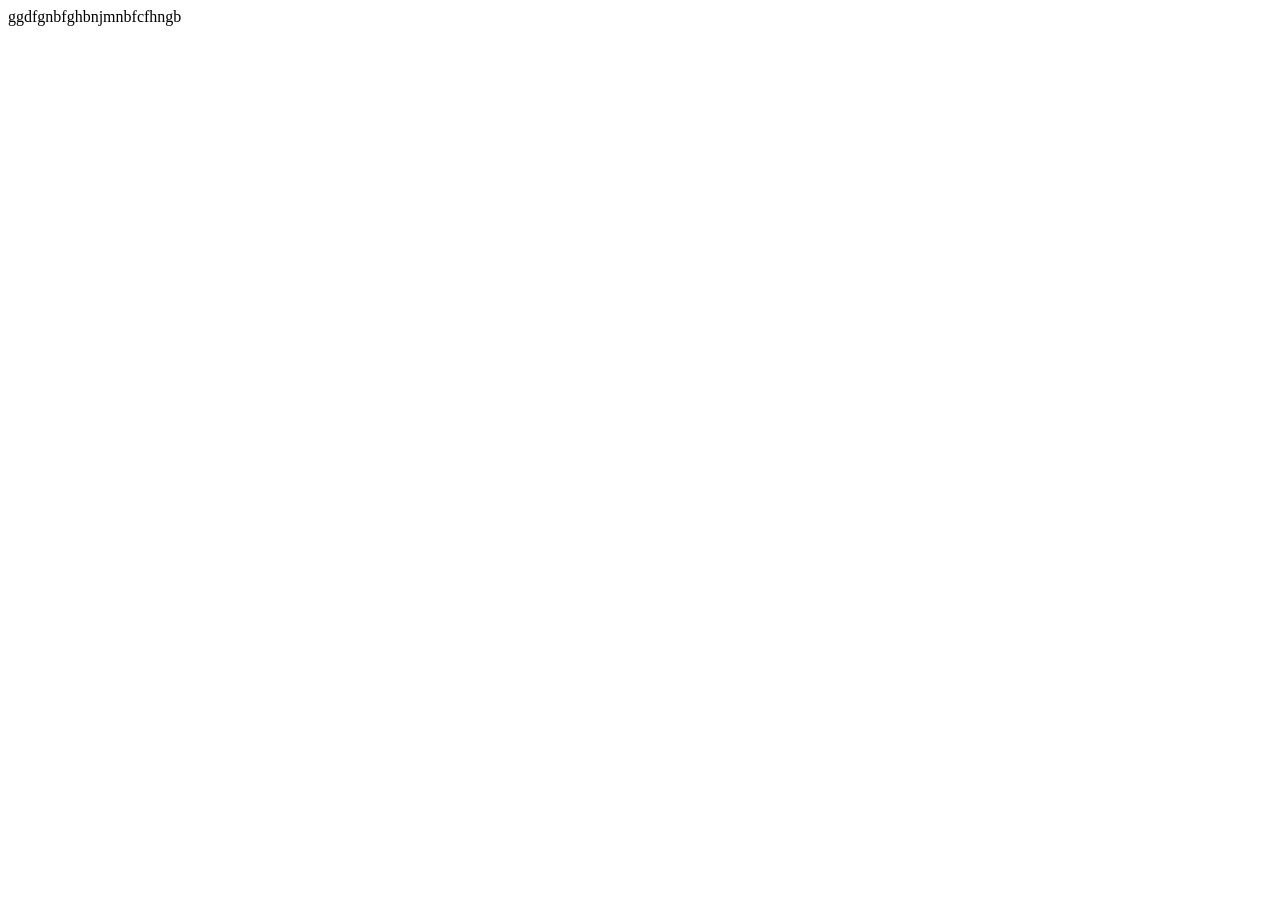
==== index.html @ 9997bcf1 "Initial commit" ====
<!DOCTYPE html>
<html lang="en">
<head>
    <meta charset="UTF-8">
    <meta name="viewport" content="width=device-width, initial-scale=1.0">
    <title>Document</title>

</head>
ggdfgnbfghbnjmnbfcfhngb
<body>
    
</body>
</html>
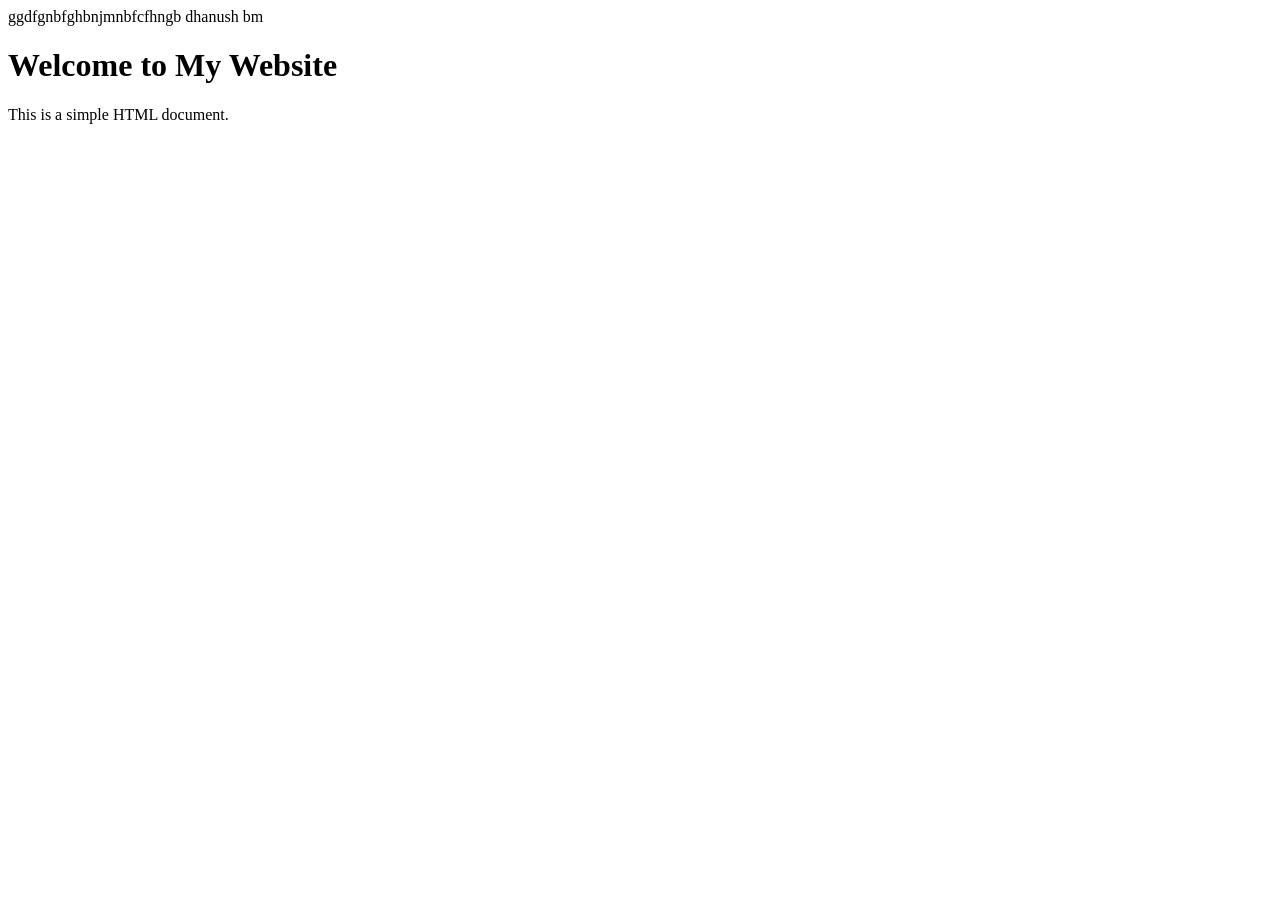
==== commit ad76f6e6: "Initial commit" ====
--- a/index.html
+++ b/index.html
@@ -6,8 +6,9 @@
     <title>Document</title>
 
 </head>
-ggdfgnbfghbnjmnbfcfhngb
+ggdfgnbfghbnjmnbfcfhngb dhanush bm 
 <body>
-    
+    <h1>Welcome to My Website</h1>
+    <p>This is a simple HTML document.</p>
 </body>
 </html>
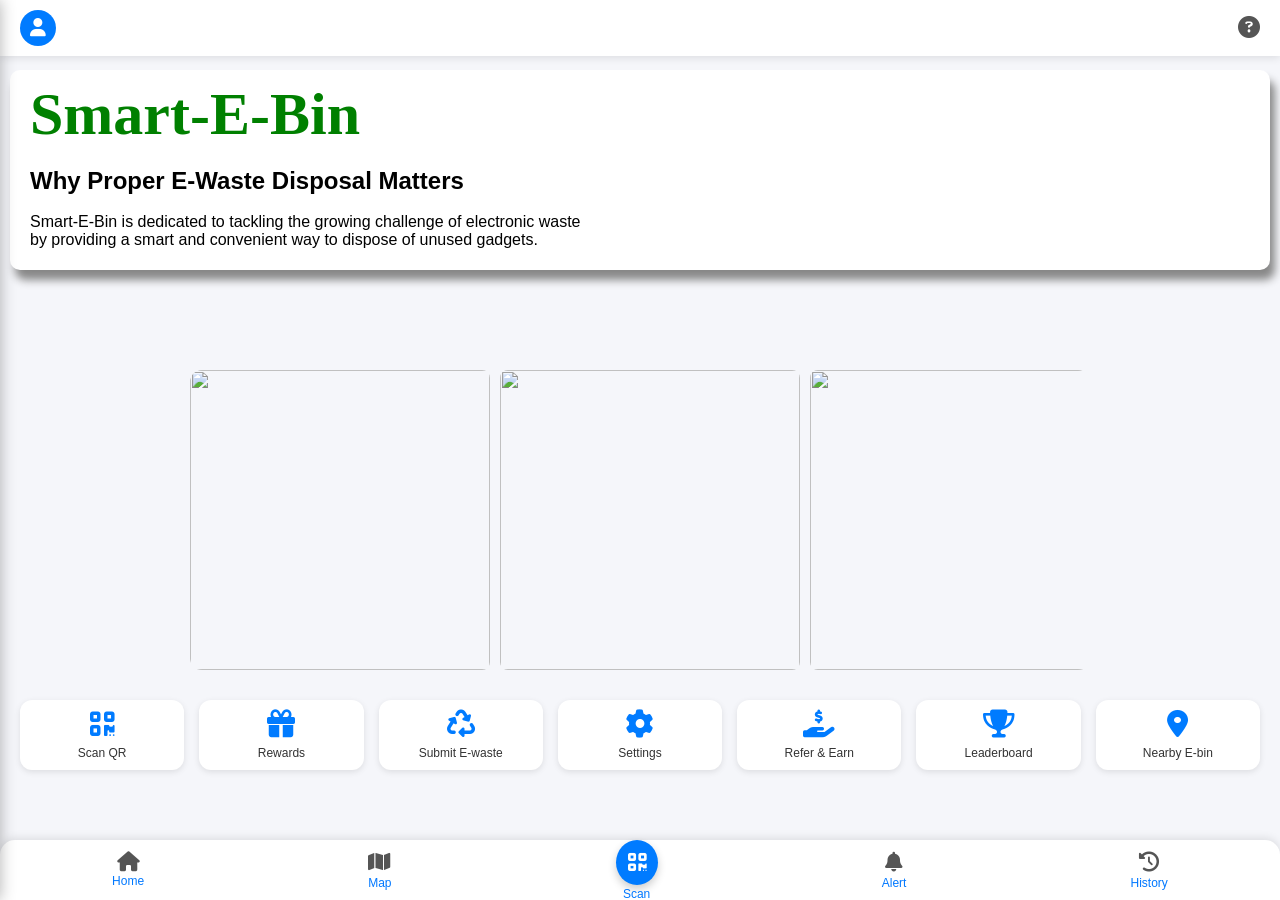
==== commit 71a62444: "Intial commit" ====
--- a/index.html
+++ b/index.html
@@ -1,14 +1,436 @@
 <!DOCTYPE html>
 <html lang="en">
 <head>
-    <meta charset="UTF-8">
-    <meta name="viewport" content="width=device-width, initial-scale=1.0">
-    <title>Document</title>
-
+  <meta charset="UTF-8">
+  <meta name="viewport" content="width=device-width, initial-scale=1.0">
+  <title>Modern Header & NavBar</title>
+  <link rel="stylesheet" href="style.css">
+  <link rel="stylesheet" href="https://cdnjs.cloudflare.com/ajax/libs/font-awesome/6.5.0/css/all.min.css">
+  
 </head>
-ggdfgnbfghbnjmnbfcfhngb dhanush bm 
 <body>
-    <h1>Welcome to My Website</h1>
-    <p>This is a simple HTML document.</p>
+     
+
+
+  <!-- Header -->
+  <header>
+    <div class="profile" id="profileIcon">
+      <i class="fa-solid fa-user"></i>
+    </div>
+
+    <div class="icon help" id="helpIcon">
+      <i class="fa-solid fa-circle-question"></i>
+    </div>
+  </header>
+
+
+  <!-- Page Content Placeholder -->
+  <div class="content">
+    <div class="card1">
+    <h1>Smart-E-Bin</h1>
+     <br>
+    <h2>Why Proper E-Waste Disposal Matters</h2>
+    <br>
+    <p>Smart-E-Bin is dedicated to tackling the growing challenge of electronic waste<br> by providing a smart and convenient way to dispose of unused gadgets. </p>
+
+    </div>
+   
+  </div>
+  <!-- Carousel -->
+  <div class="carousel">
+  <div class="carousel-track">
+    <img src="https://res.cloudinary.com/dvf6yetek/image/upload/v1760375101/Gemini_Generated_Image_io51vpio51vpio51_cuhiey.png" >
+    <img src="https://res.cloudinary.com/dvf6yetek/image/upload/v1760462078/WhatsApp_Image_2025-10-14_at_17.08.19_bbd3519a_e3mjlx.jpg"/>
+    <img src="https://res.cloudinary.com/dvf6yetek/image/upload/v1760442296/scanning_ircqxa.jpg" >
+    <img src="https://res.cloudinary.com/dvf6yetek/image/upload/v1760442314/putting_afvb4p.jpg" >
+    <img src="https://res.cloudinary.com/dvf6yetek/image/upload/v1760441411/Gemini_Generated_Image_e9h895e9h895e9h8_efsuep.png" >
+  </div>
+</div>
+
+
+  
+
+  
+    <!-- Function Keys Container -->
+    <div class="function-container">
+      <div class="function-key" id="scanner-icon">
+        <i class="fa-solid fa-qrcode" ></i>
+        <span>Scan QR</span>
+      </div>
+      <div class="function-key" id="rewardsIcon">
+        <i class="fa-solid fa-gift"></i>
+        <span>Rewards</span>
+      </div>
+      <a href="submit.html" style="text-decoration: none; color: inherit;">
+      <div class="function-key" id="submitEwaste">
+        <i class="fa-solid fa-recycle"></i>
+        <span>Submit E-waste</span>
+      </div>
+      </a>
+      <div class="function-key">
+        
+        <i class="fa-solid fa-gear" id="settingsIcon"></i>
+        <span>Settings</span>
+      </div>
+            <div class="function-key">
+              <a href="refer.html" style="text-decoration: none; color: inherit;">
+        <i class="fa-solid fa-hand-holding-dollar"></i></a>
+        <span>Refer & Earn</span>
+      </div>
+      
+      <div class="function-key">
+        <i class="fa-solid fa-trophy"></i>
+        <span>Leaderboard</span>
+      </div>
+      <div class="function-key" id="nearbyMapIcon">
+        <i class="fa-solid fa-location-dot"></i>
+        <span>Nearby E-bin</span>
+      </div>
+    </div>
+
+  </div>
+          
+  
+  <!-- Leaderboard Full Screen -->
+<div id="leaderboardScreen" class="leaderboard-screen">
+  <div class="leaderboard-header">
+    <button class="back-btn" onclick="closeLeaderboard()">←</button>
+    <h2>🏆 Leaderboard</h2>
+  </div>
+  <div class="leaderboard-body">
+    <ol id="leaderboardList">
+      <li>Ravi Kumar — 1200 pts</li>
+      <li>Anjali Sharma — 1150 pts</li>
+      <li>Rahul Mehta — 980 pts</li>
+      <li>Priya Das — 910 pts</li>
+      <li>Vikram Singh — 890 pts</li>
+      <li>Sneha Patel — 850 pts</li>
+      <li>Arjun Nair — 800 pts</li>
+      <li>Manisha Reddy — 760 pts</li>
+      <li>Dev Raj — 740 pts</li>
+      <li>Rohan Iyer — 700 pts</li>
+    </ol>
+  </div>
+</div>
+
+
+
+<!-- Rewards Fullscreen Page -->
+<div id="rewardsPopup" class="rewards-popup">
+  <button id="closeRewards" class="close-btn">← </button>
+  <h2>🎁 Rewards & Offers</h2>
+
+  <div class="scratch-card">
+    <div class="scratch-message">
+      <h3>Use Credit Cards & Get Rewards!</h3>
+      <p>Scratch below to reveal your surprise 🎉</p>
+    </div>
+    <div class="scratch-area" id="scratchArea">
+      <canvas id="scratchCanvas"></canvas>
+      <div class="reward-text">💰 You won 50 Reward Points!</div>
+    </div>
+  </div>
+</div>
+
+
+<!-- Nearby E-bin Fullscreen Popup -->
+<div id="nearbyPopup" class="nearby-popup">
+  <button id="closeNearby" class="close-btn">←</button>
+  <img id="nearbyImage" src="" alt="Nearby E-bin Map">
+</div>
+
+
+
+  <!-- Bottom Navigation Bar -->
+  <nav class="bottom-nav">
+    <div class="nav-item">
+      <i class="fa-solid fa-house"></i>
+      <span>Home</span>
+    </div>
+    <div class="nav-item">
+      <a href="map.html" style="text-decoration: none; color: inherit;">
+      <i class="fa-solid fa-map"></i></a>
+      <span>Map</span>
+    </div>
+    <div class="nav-item scanner">
+      <i class="fa fa-qrcode" id="scanner-icon1"></i>
+      <span>Scan</span>
+    </div>
+    <div class="nav-item">
+      <a href="alert.html" style="text-decoration: none; color: inherit;">  
+      <i class="fa-solid fa-bell"></i></a>
+      <span>Alert</span>
+    </div>
+    <div class="nav-item">
+      <a href="history.html" style="text-decoration: none; color: inherit;">
+      <i class="fa-solid fa-clock-rotate-left"></i></a>
+      <span>History</span>
+    </div>
+  </nav>
+    <script src="script.js"></script>
+
+
+    <!-- Profile Sidebar (Left) -->
+  <div id="profileSidebar" class="sidebar left">
+    <div class="sidebar-header">
+      <img src="https://via.placeholder.com/80" alt="Profile" class="profile-pic" />
+      <h3>John Doe</h3>
+      <p>john.doe@gmail.com</p>
+    </div>
+    <ul class="sidebar-menu">
+      <li><i class="fa-solid fa-gear"></i> Settings</li>
+      <li><i class="fa-solid fa-circle-question"></i> Help</li>
+      <li><i class="fa-solid fa-gift"></i> Rewards</li>
+      <li><i class="fa-solid fa-clock-rotate-left"></i> History</li>
+    </ul>
+  </div>
+
+
+
+
+<!-- Settings Fullscreen Popup -->
+<div id="settingsPopup" class="settings-popup">
+  <button id="closeSettings" class="close-btn">← Back</button>
+  <h2>⚙️ Settings</h2>
+
+  <div class="settings-list">
+    <div class="setting-item">
+      <label for="notifications">Notifications</label>
+      <input type="checkbox" id="notifications" checked>
+    </div>
+
+    <div class="setting-item">
+      <label for="darkMode">Dark Mode</label>
+      <input type="checkbox" id="darkMode">
+    </div>
+
+    <div class="setting-item">
+      <label for="language">Language</label>
+      <select id="language">
+        <option value="en" selected>English</option>
+        <option value="kn">Kannada</option>
+        <option value="hi">Hindi</option>
+      </select>
+    </div>
+
+    <div class="setting-item">
+      <button id="clearCache" class="btn">Clear Cache</button>
+    </div>
+  </div>
+</div>
+
+
+
+
+
+  <!-- Help Sidebar (Right) -->
+  <div id="helpSidebar" class="sidebar right">
+    <div class="sidebar-header">
+      <h2>Help & Info</h2>
+    </div>
+
+    <div class="sidebar-content">
+      <h3>How to Use Smart-E-Bin</h3>
+      <p>
+        1️⃣ Scan the QR code on a nearby Smart E-Bin.<br>
+        2️⃣ Drop your e-waste items (old phones, chargers, laptops).<br>
+        3️⃣ Earn rewards and track your contribution.<br>
+        4️⃣ Help reduce pollution and support recycling! 🌿
+      </p>
+
+      <h3>About Physical E-Waste Management</h3>
+      <p>
+        This app helps users dispose of e-waste responsibly through Smart Bins and rewards eco-friendly behavior.
+      </p>
+
+      <h3>Contact Us</h3>
+      <p>
+        📞 Contact: <b>546413165651</b><br />
+        💬 WhatsApp: <b>54654313164</b>
+      </p>
+    </div>
+  </div>
+
+  <!-- Overlay -->
+  <div id="overlay"></div>
+
+  <!-- JS -->
+  <script>
+    const profileIcon = document.getElementById('profileIcon');
+    const helpIcon = document.getElementById('helpIcon');
+    const profileSidebar = document.getElementById('profileSidebar');
+    const helpSidebar = document.getElementById('helpSidebar');
+    const overlay = document.getElementById('overlay');
+
+    // Open Profile Sidebar (left)
+    profileIcon.addEventListener('click', () => {
+      profileSidebar.classList.add('active');
+      overlay.classList.add('active');
+    });
+
+    // Open Help Sidebar (right)
+    helpIcon.addEventListener('click', () => {
+      helpSidebar.classList.add('active');
+      overlay.classList.add('active');
+    });
+
+    // Close both when clicking outside
+    overlay.addEventListener('click', () => {
+      profileSidebar.classList.remove('active');
+      helpSidebar.classList.remove('active');
+      overlay.classList.remove('active');
+    });
+    
+  </script>
+  <script>
+  document.getElementById("scanner-icon").addEventListener("click", () => {
+    window.location.href = "scanner.html";
+  });
+
+   document.getElementById("scanner-icon1").addEventListener("click", () => {
+    window.location.href = "scanner.html";
+  });
+</script>
+<script>
+  // Function to open the image popup
+  function openMapImage() {
+    // Replace this URL with your actual photo link
+    const imageUrl = "https://res.cloudinary.com/dvf6yetek/image/upload/v1760463358/WhatsApp_Image_2025-10-14_at_23.05.32_6ae8897d_xgsgvk.jpg";
+    document.getElementById("mapImage").src = imageUrl;
+    document.getElementById("mapImageContainer").style.display = "flex";
+  }
+
+  // Function to close the popup
+  function closeMapImage() {
+    document.getElementById("mapImageContainer").style.display = "none";
+  }
+
+  // Attach event to your Nearby E-bin icon
+  document.addEventListener("DOMContentLoaded", () => {
+    const mapIcon = document.querySelector(".fa-location-dot"); 
+    if (mapIcon) {
+      mapIcon.addEventListener("click", openMapImage);
+    }
+  });
+</script>
+
+
+<script>
+  function openLeaderboard() {
+    document.getElementById("leaderboardScreen").classList.add("active");
+  }
+
+  function closeLeaderboard() {
+    document.getElementById("leaderboardScreen").classList.remove("active");
+  }
+
+  document.addEventListener("DOMContentLoaded", () => {
+    const leaderboardIcon = document.querySelector(".fa-trophy");
+    if (leaderboardIcon) {
+      leaderboardIcon.addEventListener("click", openLeaderboard);
+    }
+  });
+</script>
+
+
+
+<script>
+  // Rewards popup open/close
+  document.getElementById("rewardsIcon").addEventListener("click", function() {
+    document.getElementById("rewardsPopup").style.display = "flex";
+  });
+
+  document.getElementById("closeRewards").addEventListener("click", function() {
+    document.getElementById("rewardsPopup").style.display = "none";
+  });
+
+  // Scratch card logic
+  const canvas = document.getElementById("scratchCanvas");
+  const ctx = canvas.getContext("2d");
+  const scratchArea = document.getElementById("scratchArea");
+
+  function resizeCanvas() {
+    canvas.width = scratchArea.offsetWidth;
+    canvas.height = scratchArea.offsetHeight;
+    ctx.fillStyle = "#888";
+    ctx.fillRect(0, 0, canvas.width, canvas.height);
+    ctx.globalCompositeOperation = "destination-out";
+  }
+
+  window.addEventListener("resize", resizeCanvas);
+  resizeCanvas();
+
+  let isDrawing = false;
+
+  canvas.addEventListener("mousedown", () => isDrawing = true);
+  canvas.addEventListener("mouseup", () => isDrawing = false);
+  canvas.addEventListener("mousemove", draw);
+
+  function draw(e) {
+    if (!isDrawing) return;
+    const rect = canvas.getBoundingClientRect();
+    const x = e.clientX - rect.left;
+    const y = e.clientY - rect.top;
+    ctx.beginPath();
+    ctx.arc(x, y, 20, 0, Math.PI * 2);
+    ctx.fill();
+  }
+</script>
+
+
+<script>
+  const settingsIcon = document.getElementById("settingsIcon"); // your bottom nav icon
+  const settingsPopup = document.getElementById("settingsPopup");
+  const closeSettings = document.getElementById("closeSettings");
+
+  // Open settings popup
+  settingsIcon.addEventListener("click", () => {
+    settingsPopup.style.display = "flex";
+  });
+
+  // Close settings popup
+  closeSettings.addEventListener("click", () => {
+    settingsPopup.style.display = "none";
+  });
+
+  // Optional: Clear cache demo action
+  document.getElementById("clearCache").addEventListener("click", () => {
+    alert("Cache cleared successfully!");
+  });
+
+  // Optional: Dark mode toggle
+  const darkModeToggle = document.getElementById("darkMode");
+  darkModeToggle.addEventListener("change", () => {
+    if (darkModeToggle.checked) {
+      document.body.style.background = "#111";
+      document.body.style.color = "#fff";
+    } else {
+      document.body.style.background = "#f5f5f5";
+      document.body.style.color = "#000";
+    }
+  });
+</script>
+
+<script>
+  const nearbyIcon = document.getElementById("nearbyMapIcon"); // your bottom nav icon
+  const nearbyPopup = document.getElementById("nearbyPopup");
+  const nearbyImage = document.getElementById("nearbyImage");
+  const closeNearby = document.getElementById("closeNearby");
+
+  // Open Nearby E-bin popup
+  nearbyIcon.addEventListener("click", () => {
+    // Replace with your map/photo link
+    nearbyImage.src = "https://res.cloudinary.com/dvf6yetek/image/upload/v1760463358/WhatsApp_Image_2025-10-14_at_23.05.32_6ae8897d_xgsgvk.jpg";
+    nearbyPopup.style.display = "flex";
+  });
+
+  // Close popup
+  closeNearby.addEventListener("click", () => {
+    nearbyPopup.style.display = "none";
+  });
+</script>
+
 </body>
-</html>+</html>
+
+
--- a/style.css
+++ b/style.css
@@ -0,0 +1,885 @@
+/* Reset and base */
+* {
+  margin: 0;
+  padding: 0;
+  box-sizing: border-box;
+}
+
+body {
+  font-family: "Poppins", sans-serif;
+  background-color: #f5f6fa;
+}
+.hidden {
+  display: none;
+}
+
+#auth, #app {
+  background: #fff;
+  padding: 2rem;
+  border-radius: 10px;
+  box-shadow: 0 4px 20px rgba(0,0,0,0.1);
+  text-align: center;
+}
+
+input {
+  display: block;
+  width: 100%;
+  margin: 10px 0;
+  padding: 0.8rem;
+  border-radius: 5px;
+  border: 1px solid #ccc;
+}
+
+button {
+  padding: 0.8rem 2rem;
+  border: none;
+  border-radius: 5px;
+  background: #0078ff;
+  color: white;
+  cursor: pointer;
+}
+
+button:hover {
+  background: #005fcc;
+}
+
+span {
+  color: #0078ff;
+  cursor: pointer;
+}
+
+header {
+  display: flex;
+  justify-content: space-between;
+  align-items: center;
+  background-color: #fff;
+  padding: 10px 20px;
+  box-shadow: 0 2px 8px rgba(0,0,0,0.1);
+  position: fixed;
+  top: 0;
+  left: 0;
+  right: 0;
+  z-index: 1000;
+}
+
+.icon {
+  font-size: 22px;
+  color: #555;
+  cursor: pointer;
+  transition: color 0.3s ease, transform 0.2s ease;
+}
+
+.icon:hover {
+  color: #007bff;
+  transform: scale(1.1);
+}
+
+.profile {
+  width: 36px;
+  height: 36px;
+  border-radius: 50%;
+  background-color: #007bff;
+  display: flex;
+  align-items: center;
+  justify-content: center;
+  color: white;
+  font-size: 18px;
+  cursor: pointer;
+  transition: background-color 0.3s ease, transform 0.2s ease;
+}
+
+.profile:hover {
+  background-color: #0056b3;
+  transform: scale(1.1);
+}
+
+/* Page content placeholder */
+.content {
+  padding-top: 60px;
+  padding-bottom: 80px;
+  margin-bottom: 0px;
+   /* space for bottom nav */
+}
+
+/* Function Keys Container */
+.function-container {
+  display: grid;
+  grid-template-columns: repeat(auto-fit, minmax(100px, 1fr));
+  gap: 15px;
+  padding: 20px;
+  margin-bottom: 50px;
+  
+}
+
+.function-key {
+  background-color: #fff;
+  border-radius: 12px;
+  padding: 10px 15px;
+  display: flex;
+  flex-direction: column;
+  align-items: center;
+  text-align: center;
+  box-shadow: 0 2px 6px rgba(0,0,0,0.1);
+  transition: transform 0.3s ease, box-shadow 0.3s ease;
+  cursor: pointer;
+}
+
+.function-key i {
+  font-size: 28px;
+  color: #007bff;
+  margin-bottom: 8px;
+}
+
+.function-key span {
+  font-size: 12px;
+  font-weight: 500;
+  color: #333;
+}
+
+.function-key:hover {
+  transform: translateY(-5px);
+  box-shadow: 0 4px 12px rgba(0,0,0,0.2);
+}
+
+/* Bottom Navigation Bar */
+.bottom-nav {
+  position: fixed;
+  bottom: 0;
+  left: 0;
+  right: 0;
+  background-color: #fff;
+  box-shadow: 0 -2px 8px rgba(0,0,0,0.1);
+  display: flex;
+  justify-content: space-around;
+  align-items: center;
+  height: 60px;
+  z-index: 1000;
+  border-top-left-radius: 15px;
+  border-top-right-radius: 15px;
+}
+
+.nav-item {
+  display: flex;
+  flex-direction: column;
+  align-items: center;
+  font-size: 20px;
+  color: #555;
+  cursor: pointer;
+  transition: color 0.3s ease, transform 0.2s ease;
+}
+
+.nav-item span {
+  font-size: 12px;
+  margin-top: 2px;
+}
+
+.nav-item:hover {
+  color: #007bff;
+  transform: translateY(-3px);
+}
+
+/* Scanner (center) bigger */
+.nav-item.scanner i {
+  font-size: 21px; /* 5% bigger than 20px */
+  background-color: #007bff;
+  color: #fff;
+  padding: 12px;
+  border-radius: 50%;
+  box-shadow: 0 4px 8px rgba(0,0,0,0.2);
+  transition: transform 0.3s ease, background-color 0.3s ease;
+}
+
+.nav-item.scanner:hover i {
+  background-color: #0056b3;
+  transform: scale(1.1);
+}
+h1{
+    padding-left: 20px;
+    color: green;
+    padding-top: 10px;
+    font-family: roboto;
+    font-size: 60px;
+}
+h2{
+    padding-left: 20px;
+}
+p{
+   padding-left: 20px; 
+}
+.card1{
+    text-align: left;
+    height: 200px;
+    margin: 10px;
+    border-radius: 10px;
+    border-width: 0px;
+    box-shadow: 5px 10px 8px #888888; 
+    background-color: white;  
+}
+/* Carousel */
+.carousel {
+    width: 90%;
+    max-width: 900px;
+    overflow: hidden;
+    border-radius: 12px;
+    margin-bottom: 40px;
+    margin: 10px auto ;
+  }
+
+  .carousel-track {
+    display: flex;
+    width: max-content;
+    animation: slide 15s linear infinite;
+  }
+
+  .carousel img {
+    width: 300px;
+    height: 300px;
+    object-fit: cover;
+    margin-right: 10px;
+    border-radius: 8px;
+    
+  }
+
+  @keyframes slide {
+    0%   { transform: translateX(0); }
+    25%  { transform: translateX(-310px); }
+    50%  { transform: translateX(-620px); }
+    75%  { transform: translateX(-930px); }
+    100% { transform: translateX(0); }
+  }
+
+
+
+/* Sidebar Style */
+.sidebar {
+  position: fixed;
+  top: 0;
+  left: -300px;
+  width: 260px;
+  height: 100%;
+  background: #1e1e1e;
+  color: white;
+  transition: 0.4s ease;
+  z-index: 1000;
+  padding: 20px;
+  box-shadow: 2px 0 10px rgba(0,0,0,0.3);
+}
+
+.sidebar.active {
+  left: 0;
+}
+
+.sidebar-header {
+  text-align: center;
+  border-bottom: 1px solid #333;
+  padding-bottom: 15px;
+}
+
+.profile-pic {
+  width: 80px;
+  height: 80px;
+  border-radius: 50%;
+  border: 2px solid #00ffcc;
+  margin-bottom: 10px;
+}
+
+.sidebar-menu {
+  list-style: none;
+  padding: 0;
+  margin-top: 20px;
+}
+
+.sidebar-menu li {
+  padding: 12px 10px;
+  border-radius: 8px;
+  cursor: pointer;
+  transition: 0.3s;
+}
+
+.sidebar-menu li:hover {
+  background-color: #00ffcc;
+  color: black;
+}
+
+
+
+#helpSidebar {
+  background: #2a2a2a;
+  color: white;
+  left: -300px;
+  transition: 0.4s ease;
+}
+
+#helpSidebar.active {
+  left: 0;
+}
+
+#helpSidebar .sidebar-header {
+  border-bottom: 1px solid #444;
+  padding-bottom: 10px;
+}
+
+#helpSidebar .sidebar-content {
+  margin-top: 20px;
+}
+
+#helpSidebar h3 {
+  color: #00ffcc;
+  margin-bottom: 8px;
+}
+
+#helpSidebar p {
+  font-size: 14px;
+  line-height: 1.5;
+  margin-bottom: 20px;
+}
+
+
+
+
+
+/* Common Sidebar Styles */
+.sidebar {
+  position: fixed;
+  top: 0;
+  width: 280px;
+  height: 100%;
+  background: #1e1e1e;
+  color: white;
+  z-index: 1000;
+  padding: 20px;
+  transition: all 0.4s ease;
+  box-shadow: 0 0 15px rgba(0, 0, 0, 0.3);
+}
+
+/* Left Sidebar */
+.sidebar.left {
+  left: -280px;
+}
+.sidebar.left.active {
+  left: 0;
+}
+
+/* Right Sidebar */
+.sidebar.right {
+  right: -280px;
+}
+.sidebar.right.active {
+  right: 0;
+}
+
+/* Sidebar Header */
+.sidebar-header {
+  text-align: center;
+  border-bottom: 1px solid #333;
+  padding-bottom: 15px;
+}
+
+.profile-pic {
+  width: 80px;
+  height: 80px;
+  border-radius: 50%;
+  border: 2px solid #00ffcc;
+  margin-bottom: 10px;
+}
+
+/* Sidebar Menu */
+.sidebar-menu {
+  list-style: none;
+  padding: 0;
+  margin-top: 20px;
+}
+
+.sidebar-menu li {
+  padding: 12px 10px;
+  border-radius: 8px;
+  cursor: pointer;
+  transition: 0.3s;
+}
+
+.sidebar-menu li:hover {
+  background-color: #00ffcc;
+  color: black;
+}
+
+/* Help Sidebar Content */
+#helpSidebar h3 {
+  color: #00ffcc;
+}
+
+#helpSidebar p {
+  font-size: 14px;
+  line-height: 1.5;
+  margin-bottom: 20px;
+}
+
+/* Overlay */
+#overlay {
+  position: fixed;
+  top: 0;
+  left: 0;
+  width: 100%;
+  height: 100%;
+  background: rgba(0, 0, 0, 0.5);
+  display: none;
+  z-index: 999;
+}
+
+#overlay.active {
+  display: block;
+}
+
+/* Help Sidebar (slides from right) */
+.sidebar.right {
+  right: -280px;
+  left: auto;
+}
+.sidebar.right.active {
+  right: 0;
+}
+
+
+
+
+/* Common Sidebar Styles */
+.sidebar {
+  position: fixed;
+  top: 0;
+  width: 280px;
+  height: 100%;
+  background: #1e1e1e;
+  color: white;
+  z-index: 1000;
+  padding: 20px;
+  transition: all 0.4s ease;
+  box-shadow: 0 0 15px rgba(0, 0, 0, 0.3);
+}
+
+/* Left Sidebar */
+.sidebar.left {
+  left: -280px;
+}
+.sidebar.left.active {
+  left: 0;
+}
+
+/* Right Sidebar */
+.sidebar.right {
+  right: -280px;
+}
+.sidebar.right.active {
+  right: 0;
+}
+
+/* Sidebar Header */
+.sidebar-header {
+  text-align: center;
+  border-bottom: 1px solid #333;
+  padding-bottom: 15px;
+}
+
+.profile-pic {
+  width: 80px;
+  height: 80px;
+  border-radius: 50%;
+  border: 2px solid #00ffcc;
+  margin-bottom: 10px;
+}
+
+/* Sidebar Menu */
+.sidebar-menu {
+  list-style: none;
+  padding: 0;
+  margin-top: 20px;
+}
+
+.sidebar-menu li {
+  padding: 12px 10px;
+  border-radius: 8px;
+  cursor: pointer;
+  transition: 0.3s;
+}
+
+.sidebar-menu li:hover {
+  background-color: #00ffcc;
+  color: black;
+}
+
+/* Help Sidebar Content */
+#helpSidebar h3 {
+  color: #00ffcc;
+}
+
+#helpSidebar p {
+  font-size: 14px;
+  line-height: 1.5;
+  margin-bottom: 20px;
+}
+
+/* Overlay */
+#overlay {
+  position: fixed;
+  top: 0;
+  left: 0;
+  width: 100%;
+  height: 100%;
+  background: rgba(0, 0, 0, 0.5);
+  display: none;
+  z-index: 999;
+}
+
+#overlay.active {
+  display: block;
+}
+
+
+/* Map Image Popup Styling */
+.map-image-container {
+  display: none;
+  position: fixed;
+  top: 0;
+  left: 0;
+  width: 100%;
+  height: 100%;
+  background-color: rgba(0,0,0,0.8);
+  justify-content: center;
+  align-items: center;
+  z-index: 9999;
+}
+
+.map-image-container img {
+  max-width: 90%;
+  max-height: 80%;
+  border-radius: 12px;
+  box-shadow: 0 4px 12px rgba(0,0,0,0.4);
+}
+
+.close-btn {
+  position: absolute;
+  top: 20px;
+  right: 30px;
+  font-size: 22px;
+  background: #fff;
+  border: none;
+  border-radius: 50%;
+  width: 35px;
+  height: 35px;
+  cursor: pointer;
+}
+
+
+/* Full-screen Leaderboard */
+.leaderboard-screen {
+  position: fixed;
+  top: 0;
+  left: 100%;
+  width: 100%;
+  height: 100%;
+  background: linear-gradient(180deg, #ffffff 0%, #f5f5f5 100%);
+  z-index: 9999;
+  transition: left 0.4s ease;
+  display: flex;
+  flex-direction: column;
+}
+
+.leaderboard-screen.active {
+  left: 0;
+}
+
+.leaderboard-header {
+  display: flex;
+  align-items: center;
+  background: #3b82f6;
+  color: white;
+  padding: 15px;
+  font-size: 18px;
+  font-weight: bold;
+  justify-content: space-between;
+}
+
+.back-btn {
+  background: white;
+  color: #3b82f6;
+  border: none;
+  border-radius: 20px;
+  padding: 6px 14px;
+  font-size: 16px;
+  cursor: pointer;
+  font-weight: 600;
+}
+
+.leaderboard-body {
+  flex: 1;
+  overflow-y: auto;
+  padding: 20px;
+}
+
+.leaderboard-body ol {
+  list-style: decimal;
+  padding-left: 20px;
+}
+
+.leaderboard-body li {
+  background: white;
+  margin: 10px 0;
+  padding: 12px 15px;
+  border-radius: 10px;
+  font-weight: 500;
+  box-shadow: 0 2px 8px rgba(0,0,0,0.1);
+  transition: transform 0.2s;
+}
+
+.leaderboard-body li:hover {
+  transform: scale(1.03);
+}
+
+
+
+
+.rewards-popup {
+  position: fixed;
+  top: 0;
+  left: 0;
+  width: 100%;
+  height: 100%;
+  background: #111;
+  color: #fff;
+  display: none;
+  flex-direction: column;
+  align-items: center;
+  justify-content: flex-start;
+  padding: 70px 20px;
+  z-index: 1000;
+  animation: slideUp 0.4s ease forwards;
+}
+
+.rewards-popup h2 {
+  color: #ffd700;
+  margin-bottom: 30px;
+}
+
+.scratch-card {
+  background: #222;
+  border: 2px solid #ffd700;
+  border-radius: 12px;
+  width: 90%;
+  max-width: 400px;
+  padding: 20px;
+  text-align: center;
+  box-shadow: 0 0 15px rgba(255, 215, 0, 0.4);
+}
+
+.scratch-message h3 {
+  color: #00ffb3;
+  margin-bottom: 8px;
+}
+
+.scratch-message p {
+  color: #ccc;
+  margin-bottom: 15px;
+}
+
+.scratch-area {
+  position: relative;
+  width: 100%;
+  height: 160px;
+  overflow: hidden;
+  border-radius: 8px;
+  background: #333;
+}
+
+.reward-text {
+  position: absolute;
+  top: 0;
+  left: 0;
+  width: 100%;
+  height: 100%;
+  display: flex;
+  align-items: center;
+  justify-content: center;
+  font-size: 20px;
+  color: #ffd700;
+  font-weight: bold;
+  z-index: 1;
+}
+
+#scratchCanvas {
+  position: absolute;
+  top: 0;
+  left: 0;
+  z-index: 2;
+  cursor: pointer;
+  border-radius: 8px;
+}
+
+.close-btn {
+  position: absolute;
+  top: 20px;
+  left: 20px;
+  background: #ffffff;
+  color: #000;
+  border: none;
+  padding: 10px 18px;
+  font-size: 16px;
+  border-radius: 6px;
+  cursor: pointer;
+  font-weight: bold;
+}
+
+.close-btn:hover {
+  background: #f2f2f2;
+}
+
+@keyframes slideUp {
+  from { transform: translateY(100%); }
+  to { transform: translateY(0); }
+}
+
+
+
+
+
+.settings-popup {
+  position: fixed;
+  top: 0;
+  left: 0;
+  width: 100%;
+  height: 100%;
+  background: #111;
+  color: #fff;
+  display: none;
+  flex-direction: column;
+  align-items: center;
+  padding: 70px 20px 20px;
+  z-index: 1000;
+  animation: slideUp 0.4s ease forwards;
+  overflow-y: auto;
+}
+
+.settings-popup h2 {
+  color: #00ffb3;
+  margin-bottom: 30px;
+  text-align: center;
+}
+
+.settings-list {
+  width: 100%;
+  max-width: 500px;
+  display: flex;
+  flex-direction: column;
+  gap: 20px;
+}
+
+.setting-item {
+  display: flex;
+  justify-content: space-between;
+  align-items: center;
+  background: #1a1f1f;
+  border: 1px solid #00ffb3;
+  border-radius: 10px;
+  padding: 12px 15px;
+}
+
+.setting-item label {
+  font-size: 16px;
+}
+
+.setting-item input[type="checkbox"] {
+  width: 18px;
+  height: 18px;
+}
+
+.setting-item select {
+  padding: 4px 6px;
+  border-radius: 6px;
+  background: #333;
+  color: #fff;
+  border: 1px solid #00ffb3;
+}
+
+.btn {
+  background: #00ffb3;
+  color: #000;
+  border: none;
+  padding: 8px 12px;
+  border-radius: 6px;
+  cursor: pointer;
+  font-weight: bold;
+}
+
+.btn:hover {
+  background: #00d6a0;
+}
+
+.close-btn {
+  position: absolute;
+  top: 20px;
+  left: 20px;
+  background: #ffffff;
+  color: #000;
+  border: none;
+  padding: 10px 18px;
+  font-size: 16px;
+  border-radius: 6px;
+  cursor: pointer;
+  font-weight: bold;
+}
+
+.close-btn:hover {
+  background: #f2f2f2;
+}
+
+@keyframes slideUp {
+  from { transform: translateY(100%); }
+  to { transform: translateY(0); }
+}
+
+
+
+
+
+.nearby-popup {
+  position: fixed;
+  top: 0;
+  left: 0;
+  width: 100%;
+  height: 100%;
+  background: rgba(10, 10, 10, 0.95);
+  display: none;
+  flex-direction: column;
+  justify-content: center;
+  align-items: center;
+  animation: slideUp 0.4s ease forwards;
+  z-index: 1000;
+}
+
+@keyframes slideUp {
+  from { transform: translateY(100%); }
+  to { transform: translateY(0); }
+}
+
+.nearby-popup img {
+  max-width: 95%;
+  max-height: 85%;
+  border-radius: 10px;
+  box-shadow: 0 0 20px rgba(255, 255, 255, 0.2);
+  object-fit: contain;
+}
+
+.close-btn {
+  position: absolute;
+  top: 20px;
+  left: 20px;
+  background: #ffffff;
+  color: #000;
+  border: none;
+  padding: 10px 18px;
+  font-size: 16px;
+  border-radius: 6px;
+  cursor: pointer;
+  font-weight: bold;
+}
+
+.close-btn:hover {
+  background: #f2f2f2;
+}
